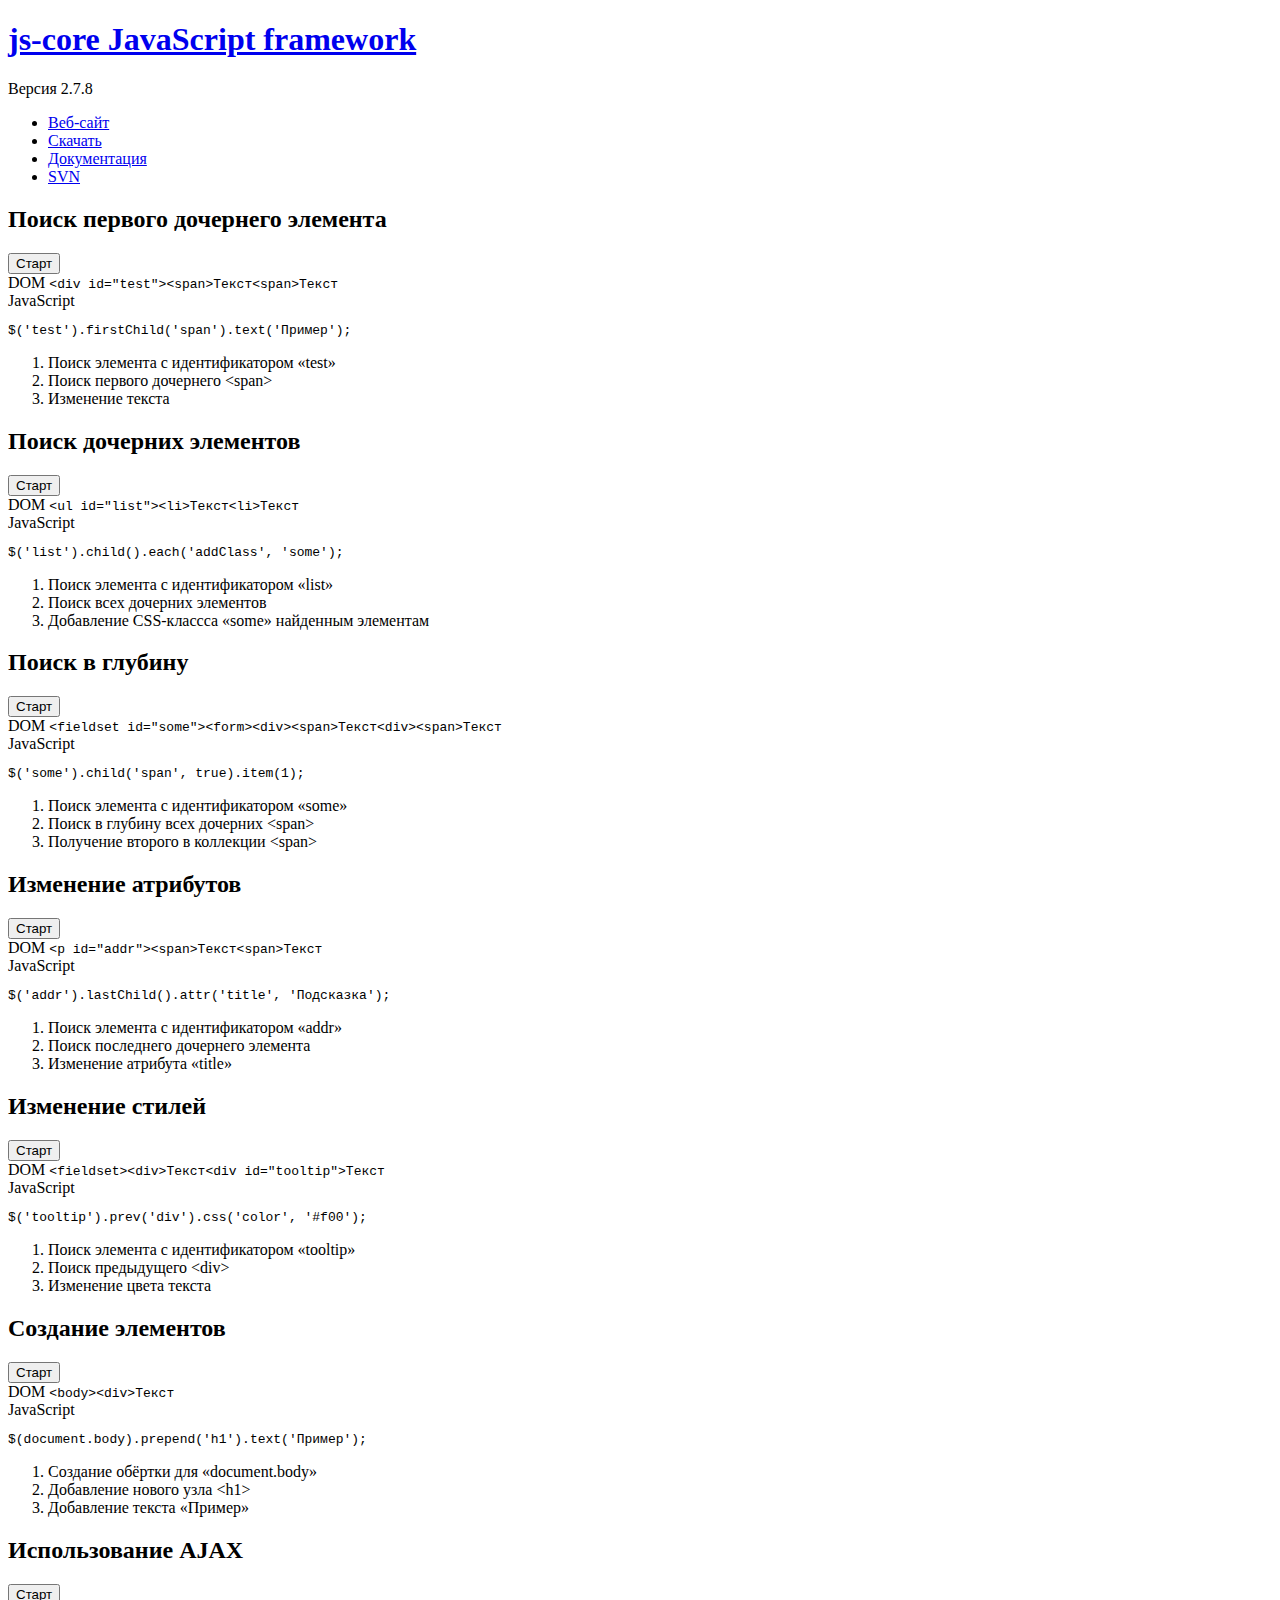
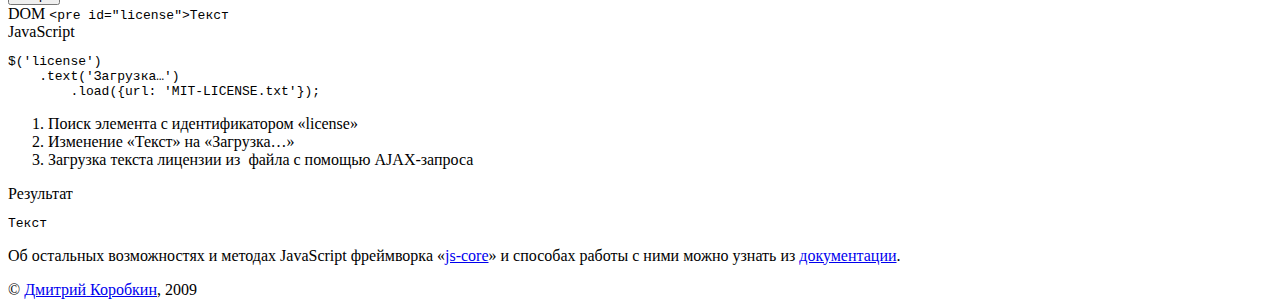
==== trunk/index.html @ f52dbc5d "Исправлена ошибка в примерах" ====
<!DOCTYPE html PUBLIC "-//W3C//DTD XHTML 1.0 Strict//EN" "http://www.w3.org/TR/xhtml1/DTD/xhtml1-strict.dtd">
<html xmlns="http://www.w3.org/1999/xhtml">
<head>
<meta http-equiv="Content-Type" content="text/html; charset=utf-8" />
<title>js-core JavaScript framework • примеры использования</title>
<link rel="shortcut icon" type="image/x-icon" href="favicon.ico" />
<link rel="stylesheet" type="text/css" href="preview/style.css" />
<!--[if lt IE 8]><link rel="stylesheet" type="text/css" href="preview/ie.css" /><![endif]-->
</head>
<body>
<div id="container">
	<div id="header">
		<h1><a href="http://www.js-core.ru/">js-core JavaScript framework</a></h1>
		<span>Версия 2.7.8</span>
		<ul>
			<li class="web-site"><a href="http://www.js-core.ru/" title="Веб-сайт проекта js-core.ru" tabindex="1">Веб-сайт</a></li>
			<li class="downloads"><a href="http://code.google.com/p/js-core/downloads/list" title="Различные версии и сборки js-core, расширения и модули, документация"  tabindex="2">Скачать</a></li>
			<li class="documentation"><a href="doc/index.html" title="Подробное описание методов, изменения последней версии" tabindex="3">Документация</a></li>
			<li class="svn"><a href="http://code.google.com/p/js-core/source/browse/" title="Subversion — централизованная система управления версиями" tabindex="4">SVN</a></li>
		</ul>
	</div>
	<div id="content">
		<div class="example">
			<h2>Поиск первого дочернего элемента</h2>
			<button tabindex="5">Старт</button>
			<div class="dom">
				<label>DOM</label>
				<code class="tag"><span>&lt;div id=&quot;test&quot;&gt;</span><code class="tag"><span>&lt;span&gt;</span><code class="text"><span>Текст</span></code></code><code class="tag"><span>&lt;span&gt;</span><code class="text"><span>Текст</span></code></code></code> </div>
			<div class="code">
				<label>JavaScript</label>
				<pre><code>$('test')</code>.<code>firstChild('span')</code>.<code>text('Пример')</code>;</pre>
			</div>
			<ol>
				<li>Поиск элемента с&nbsp;идентификатором «test»</li>
				<li>Поиск первого дочернего &lt;span&gt;</li>
				<li>Изменение текста</li>
			</ol>
		</div>
		<div class="example">
			<h2>Поиск дочерних элементов</h2>
			<button tabindex="6">Старт</button>
			<div class="dom">
				<label>DOM</label>
				<code class="tag"><span>&lt;ul id=&quot;list&quot;&gt;</span><code class="tag"><span>&lt;li&gt;</span><code class="text">Текст</code></code><code class="tag"><span>&lt;li&gt;</span><code class="text">Текст</code></code></code> </div>
			<div class="code">
				<label>JavaScript</label>
				<pre><code>$('list')</code>.<code>child()</code>.<code>each('addClass', 'some')</code>;</pre>
			</div>
			<ol>
				<li>Поиск элемента с&nbsp;идентификатором «list»</li>
				<li>Поиск всех дочерних элементов</li>
				<li>Добавление CSS-классса «some» найденным элементам</li>
			</ol>
		</div>
		<div class="example">
			<h2>Поиск в&nbsp;глубину</h2>
			<button tabindex="7">Старт</button>
			<div class="dom">
				<label>DOM</label>
				<code class="tag"><span>&lt;fieldset id=&quot;some&quot;&gt;</span><code class="tag">&lt;form&gt;<code class="tag">&lt;div&gt;<code class="tag"><span>&lt;span&gt;</span><code class="text">Текст</code></code></code><code class="tag">&lt;div&gt;<code class="tag"><span>&lt;span&gt;</span><code class="text">Текст</code></code></code></code></code> </div>
			<div class="code">
				<label>JavaScript</label>
				<pre><code>$('some')</code>.<code>child('span', true)</code>.<code>item(1)</code>;</pre>
			</div>
			<ol>
				<li>Поиск элемента с&nbsp;идентификатором «some»</li>
				<li>Поиск в&nbsp;глубину всех&nbsp;дочерних &lt;span&gt;</li>
				<li>Получение второго в&nbsp;коллекции &lt;span&gt;</li>
			</ol>
		</div>
		<div class="example">
			<h2>Изменение атрибутов</h2>
			<button tabindex="8">Старт</button>
			<div class="dom">
				<label>DOM</label>
				<code class="tag"><span>&lt;p id=&quot;addr&quot;&gt;</span><code class="tag"><span>&lt;span&gt;</span><code class="text"><span>Текст</span></code></code><code class="tag"><span>&lt;span&gt;</span><code class="text"><span>Текст</span></code></code></code> </div>
			<div class="code">
				<label>JavaScript</label>
				<pre><code>$('addr')</code>.<code>lastChild()</code>.<code>attr('title', 'Подсказка')</code>;</pre>
			</div>
			<ol>
				<li>Поиск элемента с&nbsp;идентификатором «addr»</li>
				<li>Поиск последнего дочернего элемента</li>
				<li>Изменение атрибута «title»</li>
			</ol>
		</div>
		<div class="example">
			<h2>Изменение стилей</h2>
			<button tabindex="9">Старт</button>
			<div class="dom">
				<label>DOM</label>
				<code class="tag"><span>&lt;fieldset&gt;</span><code class="tag"><span>&lt;div&gt;</span><code class="text"><span>Текст</span></code></code><code class="tag"><span>&lt;div id=&quot;tooltip&quot;&gt;</span><code class="text"><span>Текст</span></code></code></code> </div>
			<div class="code">
				<label>JavaScript</label>
				<pre><code>$('tooltip')</code>.<code>prev('div')</code>.<code>css('color', '#f00')</code>;</pre>
			</div>
			<ol>
				<li>Поиск элемента с&nbsp;идентификатором «tooltip»</li>
				<li>Поиск предыдущего &lt;div&gt;</li>
				<li>Изменение цвета текста</li>
			</ol>
		</div>
		<div class="example">
			<h2>Создание элементов</h2>
			<button tabindex="10">Старт</button>
			<div class="dom">
				<label>DOM</label>
				<code class="tag"><span>&lt;body&gt;</span><code class="tag"><span>&lt;div&gt;</span><code class="text"><span>Текст</span></code></code></code> </div>
			<div class="code">
				<label>JavaScript</label>
				<pre><code>$(document.body)</code>.<code>prepend('h1')</code>.<code>text('Пример')</code>;</pre>
			</div>
			<ol>
				<li>Создание обёртки для&nbsp;«document.body»</li>
				<li>Добавление нового узла &lt;h1&gt;</li>
				<li>Добавление текста «Пример»</li>
			</ol>
		</div>
		<div class="example">
			<h2>Использование AJAX</h2>
			<button tabindex="11">Старт</button>
			<div class="dom">
				<label>DOM</label>
				<code class="tag"><span>&lt;pre id=&quot;license&quot;&gt;</span><code class="text"><span>Текст</span></code></code> </div>
			<div class="code">
				<label>JavaScript</label>
				<pre><code>$('license')</code>
    .<code>text('Загрузка…')</code>
        .<code>load({url: 'MIT-LICENSE.txt'})</code>;</pre>
			</div>
			<ol>
				<li>Поиск элемента с&nbsp;идентификатором «license»</li>
				<li>Изменение «Текст» на&nbsp;«Загрузка…»</li>
				<li>Загрузка текста лицензии из&nbsp; файла с&nbsp;помощью AJAX-запроса</li>
			</ol>
			<div class="result">
				<label>Результат</label>
				<pre><code>Текст</code></pre>
			</div>
		</div>
		<p><span>Об&nbsp;остальных возможностях и&nbsp;методах JavaScript фреймворка «<a href="http://www.js-core.ru/" title="Веб-сайт проекта">js-core</a>» и&nbsp;способах работы с&nbsp;ними можно&nbsp;узнать из&nbsp;<a href="doc/index.html">документации</a>.</span></p>
	</div>
	<div id="footer"><span class="vcard">&copy;&nbsp;<a class="url fn n" href="http://www.designwizard.ru/" title="Перейти на сайт автора"><span class="given-name">Дмитрий</span>&nbsp;<span class="family-name">Коробкин</span></a>,&nbsp;2009</span></div>
</div>
<script type="text/javascript" src="framework/js-core-2.7.8-min.js"></script>
<script type="text/javascript" src="modules/ajax/js-core-ajax-0.2.5-min.js"></script>
<script type="text/javascript" src="preview/application.js"></script>
</body>
</html>
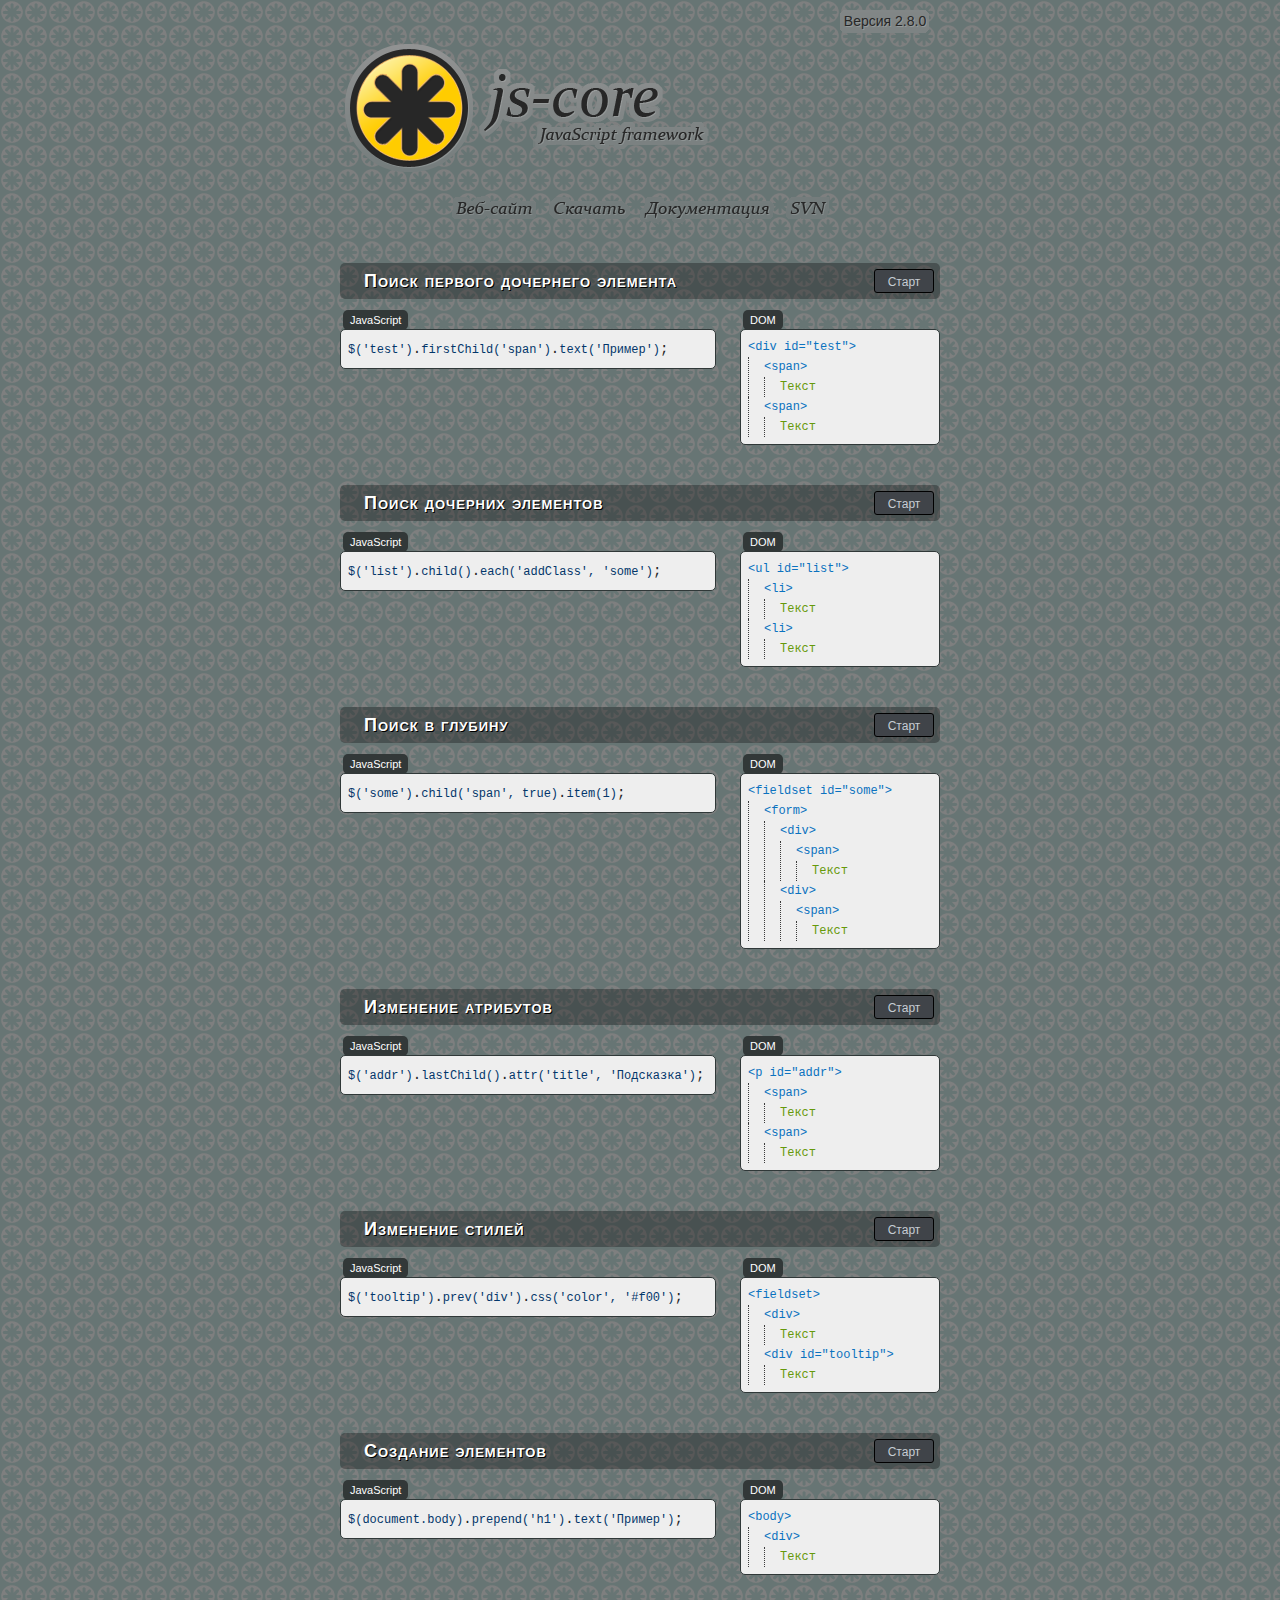
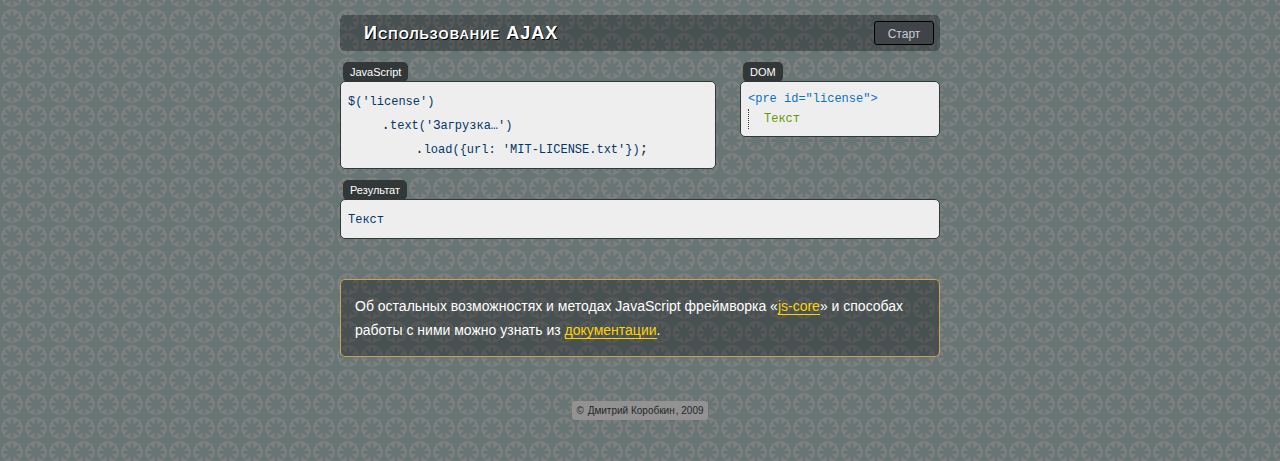
==== commit 6caa8dfe: "js-core 2.8.0" ====
--- a/trunk/index.html
+++ b/trunk/index.html
@@ -5,13 +5,24 @@
 <title>js-core JavaScript framework • примеры использования</title>
 <link rel="shortcut icon" type="image/x-icon" href="favicon.ico" />
 <link rel="stylesheet" type="text/css" href="preview/style.css" />
+<script type="text/javascript">
+(function() {
+	if(window.opera && window.opera.version() > 9.5) {
+		var link = document.createElement('link');
+		link.rel = 'stylesheet';
+		link.type = 'text/css';
+		link.href = 'preview/opera.css';
+		document.getElementsByTagName('head')[0].appendChild(link);
+	}
+})();
+</script>
 <!--[if lt IE 8]><link rel="stylesheet" type="text/css" href="preview/ie.css" /><![endif]-->
 </head>
 <body>
 <div id="container">
 	<div id="header">
 		<h1><a href="http://www.js-core.ru/">js-core JavaScript framework</a></h1>
-		<span>Версия 2.7.8</span>
+		<span>Версия 2.8.0</span>
 		<ul>
 			<li class="web-site"><a href="http://www.js-core.ru/" title="Веб-сайт проекта js-core.ru" tabindex="1">Веб-сайт</a></li>
 			<li class="downloads"><a href="http://code.google.com/p/js-core/downloads/list" title="Различные версии и сборки js-core, расширения и модули, документация"  tabindex="2">Скачать</a></li>
@@ -142,8 +153,8 @@
 	</div>
 	<div id="footer"><span class="vcard">&copy;&nbsp;<a class="url fn n" href="http://www.designwizard.ru/" title="Перейти на сайт автора"><span class="given-name">Дмитрий</span>&nbsp;<span class="family-name">Коробкин</span></a>,&nbsp;2009</span></div>
 </div>
-<script type="text/javascript" src="framework/js-core-2.7.8-min.js"></script>
-<script type="text/javascript" src="modules/ajax/js-core-ajax-0.2.5-min.js"></script>
+<script type="text/javascript" src="framework/js-core.min.js"></script>
+<script type="text/javascript" src="modules/ajax/js-core.ajax.min.js"></script>
 <script type="text/javascript" src="preview/application.js"></script>
 </body>
 </html>
--- a/trunk/preview/style.css
+++ b/trunk/preview/style.css
@@ -0,0 +1,308 @@
+@charset "utf-8";
+/* -----[base]----- */
+@media screen {
+body {
+background: #6e7878 url(bg.png);
+}
+}
+@media all {
+body {
+position: relative;
+margin: 0;
+color: #272727;
+font: 14px/24px Calibri, "Trebuchet MS", Tahoma, sans-serif;
+}
+a:link, a:visited {
+text-decoration: none;
+}
+/* -----[container]----- */
+#container {
+width: 600px;
+margin: 0 auto;
+padding: 0 20px;
+}
+/* -----[header]----- */
+#header {
+position: relative;
+padding: 20px 0 40px 0;
+}
+#header a:link, #header a:visited, #header span, #header ul li {
+display: block;
+}
+#header a:focus {
+outline: none;
+}
+#header h1 a:link, #header h1 a:visited, #header ul li a:link, #header ul li a:visited {
+overflow: hidden;
+text-indent: -9999px;
+}
+#header h1, #header h1 a:link, #header h1 a:visited {
+width: 374px;
+height: 138px;
+}
+#header h1 a:link, #header h1 a:visited {
+background: url(logo.png) no-repeat;
+}
+#header h1 a:hover {
+background-position: 0 -138px;
+}
+#header span, #header ul li a:link, #header ul li a:visited {
+background: url(menu.png) no-repeat;
+}
+#header span {
+position: absolute;
+top: 10px;
+right: 10px;
+height: 24px;
+width: 90px;
+line-height: 22px;
+text-align: center;
+background-position: -367px 0;
+}
+#header ul, #header ul li {
+margin: 0;
+padding: 0;
+}
+#header ul {
+width: 378px;
+height: 27px;
+margin: 0 auto;
+}
+#header ul li {
+float: left;
+list-style: none;
+}
+#header ul li a:link, #header ul li a:visited {
+height: 27px;
+margin: 0 8px 0 0;
+}
+#header ul li.web-site a:link, #header ul li.web-site a:visited {
+width: 87px;
+}
+#header ul li.web-site a:hover, #header ul li.web-site a:focus {
+background-position: 0 -27px;
+}
+#header ul li.downloads a:link, #header ul li.downloads a:visited {
+width: 84px;
+background-position: -87px 0;
+}
+#header ul li.downloads a:hover, #header ul li.downloads a:focus {
+background-position: -87px -27px;
+}
+#header ul li.documentation a:link, #header ul li.documentation a:visited {
+width: 137px;
+background-position: -171px 0;
+}
+#header ul li.documentation a:hover, #header ul li.documentation a:focus {
+background-position: -171px -27px;
+}
+#header ul li.svn a:link, #header ul li.svn a:visited {
+width: 46px;
+margin: 0;
+background-position: -308px 0;
+}
+#header ul li.svn a:hover, #header ul li.svn a:focus {
+background-position: -308px -27px;
+}
+/* -----[content]----- */
+#content a:link, #content a:visited {
+border-bottom-width: 1px;
+border-bottom-style: solid;
+}
+#content a:link {
+color: #ffd200;
+border-bottom-color: #ffd201;
+}
+#content a:visited {
+color: #ebd672;
+border-bottom-color: #ebd673;
+}
+#content a:hover {
+color: #2899ee;
+border-bottom-color: #2899ef;
+}
+#content h2, #content pre, #content p, #content ol, #content li, #content .example button {
+margin: 0;
+padding: 0;
+}
+#content p {
+padding: 14px;
+border: 1px solid #cc9f5a;
+}
+#content .example, #content .example div {
+position: relative;
+}
+#content .example, #content p {
+margin-bottom: 40px;
+}
+#content .example h2, #content .example div code.tag span.active, #content .example div code.text span.active, #content .example label, #content .example ol, #content p {
+color: #fff;
+}
+#content .example h2, #content .example ol, #content p {
+background: url(dark.png) no-repeat;
+}
+#content .example h2 {
+padding: 0 24px;
+font-size: 18px;
+line-height: 36px;
+font-variant: small-caps;
+letter-spacing: 1px;
+}
+#content .example button, #content .example label {
+position: absolute;
+display: block;
+}
+#content .example button {
+top: 6px;
+right: 6px;
+height: 24px;
+width: 60px;
+padding-bottom: 3px;
+color: #c6ccd3;
+font-size: 12px;
+line-height: 24px;
+text-align: center;
+border: 1px solid #000;
+background: #404449;
+cursor: pointer;
+}
+#content .example button:hover, #content .example button:focus {
+background: #0b66ab;
+}
+#content .example button:active {
+background: #0a568f;
+}
+#content .example div {
+margin-top: 30px;
+padding: 7px 0 7px 7px;
+border: 1px solid #303838;
+background: #eee;
+}
+#content .example div.result pre {
+white-space: pre-wrap;
+}
+#content .example div.dom {
+width: 191px;
+float: right;
+}
+#content .example div.code, #content .example ol {
+margin-right: 224px;
+}
+#content .example div code {
+display: block;
+font: 12px/20px Consolas, "Courier New", Courier, monospace;
+}
+#content .example div pre code {
+display: inline;
+color: #03366a;
+}
+#content .example div code.tag {
+color: #0b72bf;
+}
+#content .example div code.text {
+color: #66990a;
+}
+#content .example div code code {
+padding-left: 15px;
+border-left: 1px dotted #3b3b3b;
+}
+#content .example div code.tag span.active {
+background: #0b72bf;
+}
+#content .example div code.text span.active {
+background: #85b53d;
+}
+#content .example div pre code.active {
+background: #fc0;
+}
+#content .example label {
+top: -20px;
+left: 2px;
+height: 20px;
+padding: 0 7px;
+font-size: 11px;
+line-height: 20px;
+background: #323838;
+}
+#content .example ol {
+padding-left: 24px;
+}
+#content .example ol li {
+display: none;
+}
+/* -----[footer]----- */
+#footer {
+margin-bottom: 40px;
+text-align: center;
+}
+#footer .vcard {
+padding: 4px;
+font: 10px/20px Verdana, sans-serif;
+background: #929292;
+}
+#footer a:link, #footer a:visited {
+padding: 1px;
+color: #272727;
+border: none;
+}
+#footer a:hover {
+background: #fc0;
+}
+/* -----[tooltip]----- */
+.tooltip {
+position: absolute;
+top: 82px;
+left: 0;
+height: 66px;
+width: 180px;
+padding: 10px 10px 40px;
+color: #fff;
+background: url(tooltip.png) no-repeat;
+}
+/* -----[clearfix]----- */
+#content .example {
+height: 1%;
+overflow: hidden;
+}
+/* -----[advanced]----- */
+#content .example .active {
+-moz-border-radius: 2px;
+-webkit-border-radius: 2px;
+-khtml-border-radius: 2px;
+border-radius: 2px;
+}
+#content .example button, #footer .vcard {
+-moz-border-radius: 3px;
+-webkit-border-radius: 3px;
+-khtml-border-radius: 3px;
+border-radius: 3px;
+}
+#content .example h2, #content .example div, #content .example label, #content .example ol, #content p {
+-moz-border-radius: 5px;
+-webkit-border-radius: 5px;
+-khtml-border-radius: 5px;
+border-radius: 5px;
+}
+#content .example h2 {
+text-shadow: 1px 1px 0 #000;
+}
+#content .example label {
+-moz-border-radius: 5px 5px 0 0;
+}
+#header span {
+text-shadow: 1px 1px 0 #969a9a;
+}
+::selection {
+color: #272727;
+background: #fc0;
+}
+::-moz-selection {
+color: #272727;
+background: #fc0;
+}
+}
+@media print {
+a:link:after, a:visited:after {
+content: " (" attr(href) ")";
+}
+}--- a/trunk/preview/ie.css
+++ b/trunk/preview/ie.css
@@ -0,0 +1,38 @@
+#header h1 {
+_filter: progid:DXImageTransform.Microsoft.AlphaImageLoader(src="preview/logo.png", sizingMethod="crop");
+}
+#content .example h2, #content .example ol, #content p {
+_zoom: 1;
+_filter: progid:DXImageTransform.Microsoft.AlphaImageLoader(src="preview/dark.png", sizingMethod="crop");
+}
+.tooltip {
+top: 66px;
+_top: 60px;
+_zoom: 1;
+_filter: progid:DXImageTransform.Microsoft.AlphaImageLoader(src="preview/tooltip.png", sizingMethod="crop");
+}
+.tooltip, #header h1 a:link, #header h1 a:visited, #content .example h2, #content .example ol, #content p {
+_background: none;
+}
+#content .example div.code label, #content .example div.result label {
+_margin-left: -7px;
+}
+#content .example button {
+_right: 8px;
+line-height: 20px;
+}
+#content .example div.result pre {
+white-space: normal;
+}
+#content p span {
+_position: relative;
+}
+#content .example div pre, #content .example div.dom code {
+zoom: 1;
+}
+#content .example button.hover {
+background: #0b66ab;
+}
+#content .example button.active {
+background: #0a568f;
+}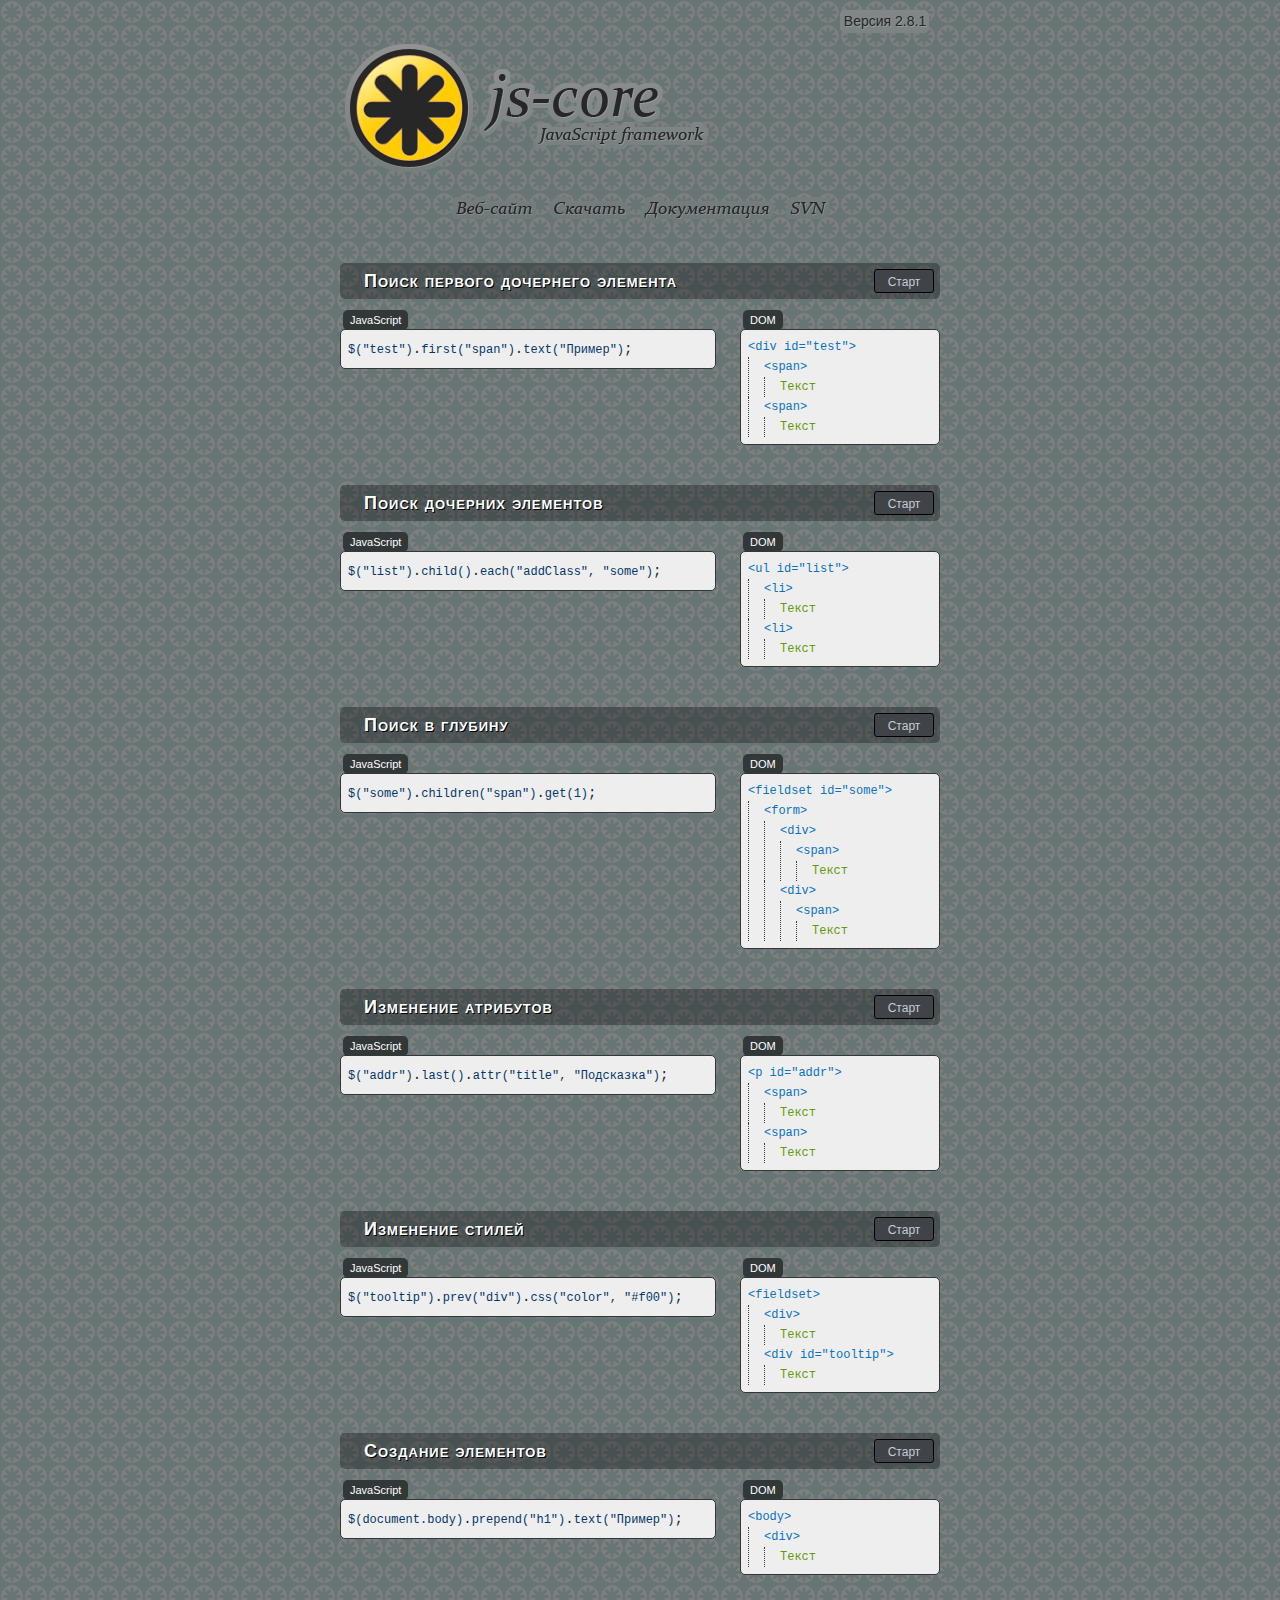
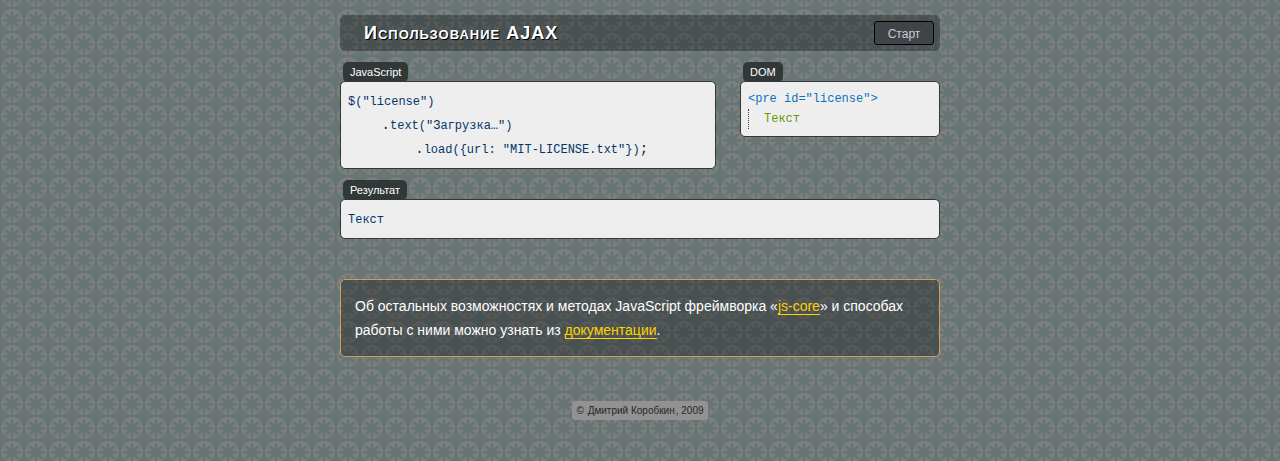
==== commit 0a47f1b8: "js-core 2.8.1 RC1 released" ====
--- a/trunk/index.html
+++ b/trunk/index.html
@@ -2,17 +2,18 @@
 <html xmlns="http://www.w3.org/1999/xhtml">
 <head>
 <meta http-equiv="Content-Type" content="text/html; charset=utf-8" />
+<meta http-equiv="X-UA-Compatible" content="IE=edge" />
 <title>js-core JavaScript framework • примеры использования</title>
 <link rel="shortcut icon" type="image/x-icon" href="favicon.ico" />
 <link rel="stylesheet" type="text/css" href="preview/style.css" />
 <script type="text/javascript">
 (function() {
 	if(window.opera && window.opera.version() > 9.5) {
-		var link = document.createElement('link');
-		link.rel = 'stylesheet';
-		link.type = 'text/css';
-		link.href = 'preview/opera.css';
-		document.getElementsByTagName('head')[0].appendChild(link);
+		var link = document.createElement("link");
+		link.rel = "stylesheet";
+		link.type = "text/css";
+		link.href = "preview/opera.css";
+		document.getElementsByTagName("head")[0].appendChild(link);
 	}
 })();
 </script>
@@ -22,7 +23,7 @@
 <div id="container">
 	<div id="header">
 		<h1><a href="http://www.js-core.ru/">js-core JavaScript framework</a></h1>
-		<span>Версия 2.8.0</span>
+		<span>Версия 2.8.1</span>
 		<ul>
 			<li class="web-site"><a href="http://www.js-core.ru/" title="Веб-сайт проекта js-core.ru" tabindex="1">Веб-сайт</a></li>
 			<li class="downloads"><a href="http://code.google.com/p/js-core/downloads/list" title="Различные версии и сборки js-core, расширения и модули, документация"  tabindex="2">Скачать</a></li>
@@ -39,7 +40,7 @@
 				<code class="tag"><span>&lt;div id=&quot;test&quot;&gt;</span><code class="tag"><span>&lt;span&gt;</span><code class="text"><span>Текст</span></code></code><code class="tag"><span>&lt;span&gt;</span><code class="text"><span>Текст</span></code></code></code> </div>
 			<div class="code">
 				<label>JavaScript</label>
-				<pre><code>$('test')</code>.<code>firstChild('span')</code>.<code>text('Пример')</code>;</pre>
+				<pre><code>$(&quot;test&quot;)</code>.<code>first(&quot;span&quot;)</code>.<code>text(&quot;Пример&quot;)</code>;</pre>
 			</div>
 			<ol>
 				<li>Поиск элемента с&nbsp;идентификатором «test»</li>
@@ -55,7 +56,7 @@
 				<code class="tag"><span>&lt;ul id=&quot;list&quot;&gt;</span><code class="tag"><span>&lt;li&gt;</span><code class="text">Текст</code></code><code class="tag"><span>&lt;li&gt;</span><code class="text">Текст</code></code></code> </div>
 			<div class="code">
 				<label>JavaScript</label>
-				<pre><code>$('list')</code>.<code>child()</code>.<code>each('addClass', 'some')</code>;</pre>
+				<pre><code>$(&quot;list&quot;)</code>.<code>child()</code>.<code>each(&quot;addClass&quot;, &quot;some&quot;)</code>;</pre>
 			</div>
 			<ol>
 				<li>Поиск элемента с&nbsp;идентификатором «list»</li>
@@ -71,7 +72,7 @@
 				<code class="tag"><span>&lt;fieldset id=&quot;some&quot;&gt;</span><code class="tag">&lt;form&gt;<code class="tag">&lt;div&gt;<code class="tag"><span>&lt;span&gt;</span><code class="text">Текст</code></code></code><code class="tag">&lt;div&gt;<code class="tag"><span>&lt;span&gt;</span><code class="text">Текст</code></code></code></code></code> </div>
 			<div class="code">
 				<label>JavaScript</label>
-				<pre><code>$('some')</code>.<code>child('span', true)</code>.<code>item(1)</code>;</pre>
+				<pre><code>$(&quot;some&quot;)</code>.<code>children(&quot;span&quot;)</code>.<code>get(1)</code>;</pre>
 			</div>
 			<ol>
 				<li>Поиск элемента с&nbsp;идентификатором «some»</li>
@@ -87,7 +88,7 @@
 				<code class="tag"><span>&lt;p id=&quot;addr&quot;&gt;</span><code class="tag"><span>&lt;span&gt;</span><code class="text"><span>Текст</span></code></code><code class="tag"><span>&lt;span&gt;</span><code class="text"><span>Текст</span></code></code></code> </div>
 			<div class="code">
 				<label>JavaScript</label>
-				<pre><code>$('addr')</code>.<code>lastChild()</code>.<code>attr('title', 'Подсказка')</code>;</pre>
+				<pre><code>$(&quot;addr&quot;)</code>.<code>last()</code>.<code>attr(&quot;title&quot;, &quot;Подсказка&quot;)</code>;</pre>
 			</div>
 			<ol>
 				<li>Поиск элемента с&nbsp;идентификатором «addr»</li>
@@ -103,7 +104,7 @@
 				<code class="tag"><span>&lt;fieldset&gt;</span><code class="tag"><span>&lt;div&gt;</span><code class="text"><span>Текст</span></code></code><code class="tag"><span>&lt;div id=&quot;tooltip&quot;&gt;</span><code class="text"><span>Текст</span></code></code></code> </div>
 			<div class="code">
 				<label>JavaScript</label>
-				<pre><code>$('tooltip')</code>.<code>prev('div')</code>.<code>css('color', '#f00')</code>;</pre>
+				<pre><code>$(&quot;tooltip&quot;)</code>.<code>prev(&quot;div&quot;)</code>.<code>css(&quot;color&quot;, &quot;#f00&quot;)</code>;</pre>
 			</div>
 			<ol>
 				<li>Поиск элемента с&nbsp;идентификатором «tooltip»</li>
@@ -119,7 +120,7 @@
 				<code class="tag"><span>&lt;body&gt;</span><code class="tag"><span>&lt;div&gt;</span><code class="text"><span>Текст</span></code></code></code> </div>
 			<div class="code">
 				<label>JavaScript</label>
-				<pre><code>$(document.body)</code>.<code>prepend('h1')</code>.<code>text('Пример')</code>;</pre>
+				<pre><code>$(document.body)</code>.<code>prepend(&quot;h1&quot;)</code>.<code>text(&quot;Пример&quot;)</code>;</pre>
 			</div>
 			<ol>
 				<li>Создание обёртки для&nbsp;«document.body»</li>
@@ -135,9 +136,9 @@
 				<code class="tag"><span>&lt;pre id=&quot;license&quot;&gt;</span><code class="text"><span>Текст</span></code></code> </div>
 			<div class="code">
 				<label>JavaScript</label>
-				<pre><code>$('license')</code>
-    .<code>text('Загрузка…')</code>
-        .<code>load({url: 'MIT-LICENSE.txt'})</code>;</pre>
+				<pre><code>$(&quot;license&quot;)</code>
+    .<code>text(&quot;Загрузка…&quot;)</code>
+        .<code>load({url: &quot;MIT-LICENSE.txt&quot;})</code>;</pre>
 			</div>
 			<ol>
 				<li>Поиск элемента с&nbsp;идентификатором «license»</li>
--- a/trunk/preview/style.css
+++ b/trunk/preview/style.css
@@ -257,6 +257,7 @@
 width: 180px;
 padding: 10px 10px 40px;
 color: #fff;
+font-size: 12px;
 background: url(tooltip.png) no-repeat;
 }
 /* -----[clearfix]----- */
